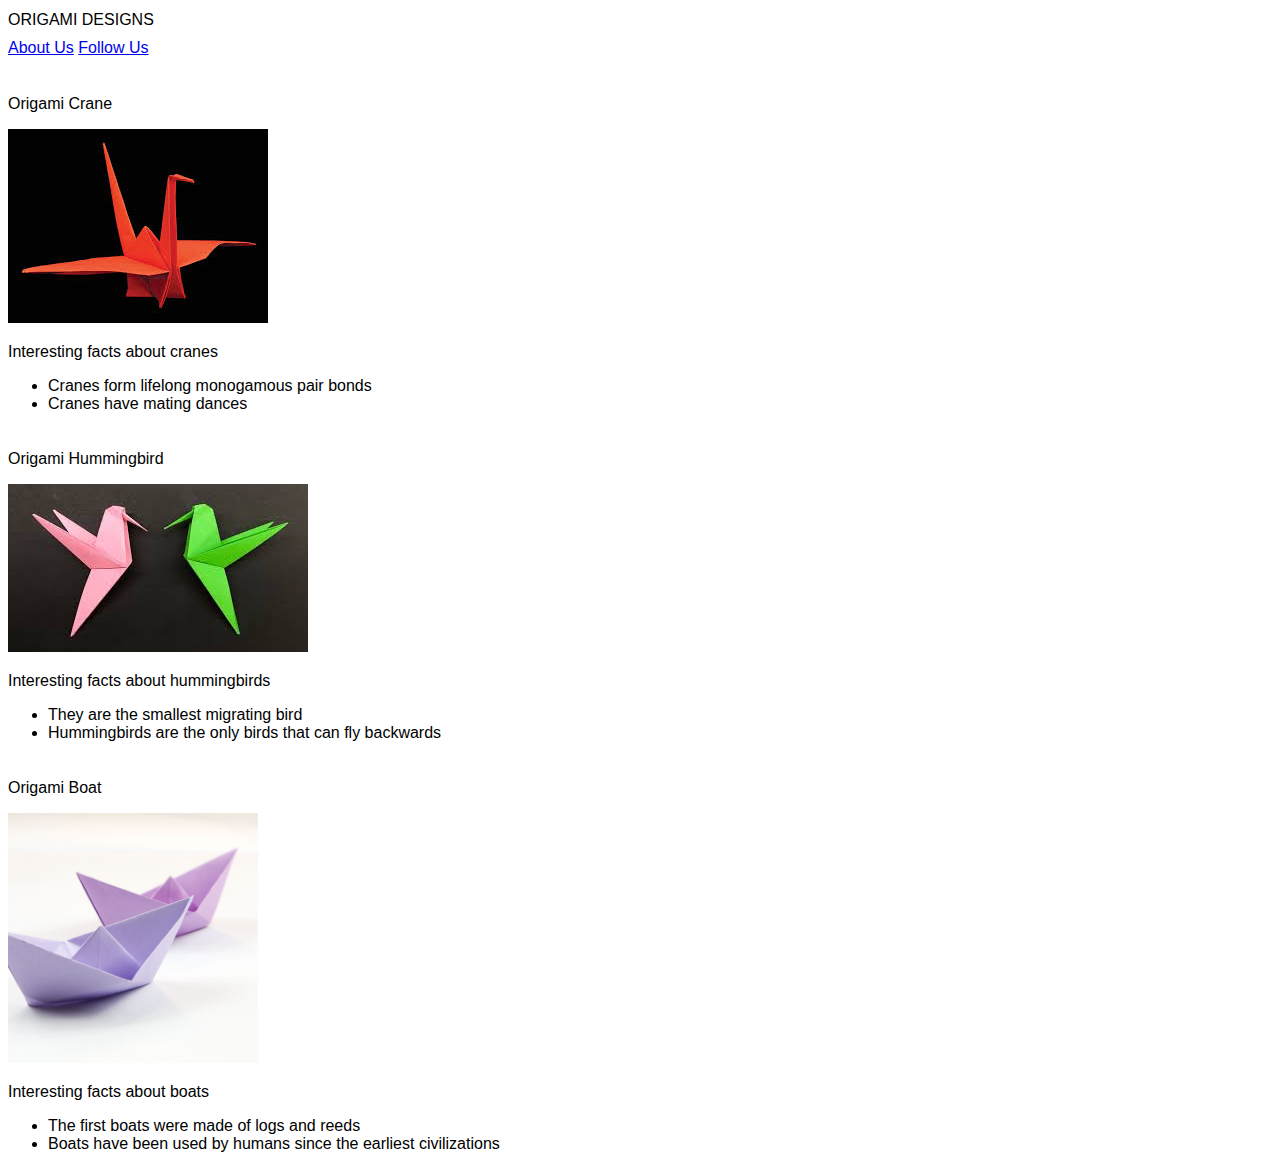
==== index.html @ ae812e93 "Add files via upload" ====
<!DOCTYPE HTML>
    <html>
        <head>
            <title> ORIGAMI DESIGNS</title>
        </head>
        <style>
            * {
                font:status-bar
            }
        </style>
        <body>
            <h1>ORIGAMI DESIGNS</h1>
            <a href = "aboutUs.html"> About Us</a>
            <a href = "followUs.html"> Follow Us</a>
            <h6>
            </h6>
            <p><i>Origami Crane</i></p>
            <a target=”_blank” href = "https://youtu.be/KfnyopxdJXQ"><img src = "Origami1.jpeg"></a>
            <p>Interesting facts about cranes</p>
            <ul>
                <li> Cranes form lifelong monogamous pair bonds</li>
                <li>Cranes have mating dances</li>
            </ul>
            <h6>
            </h6>
            <p><i>Origami Hummingbird</i></p>
            <a target=”_blank” href = "https://youtu.be/981t1yRjGFc"><img src = "Origami2.jpeg"></a>
            <p>Interesting facts about hummingbirds</p>
            <ul>
                <li>They are the smallest migrating bird</li>
                <li>Hummingbirds are the only birds that can fly backwards</li>
            </ul>
            <h6>
            </h6>
            <p><i>Origami Boat</i></p>
            <a target=”_blank” href = "https://youtu.be/gn2iLmwvZPk"><img src = "Origami3.jpg",width =250, height = 250></a>
            <p>Interesting facts about boats</p>
            <ul>
                <li>The first boats were made of logs and reeds</li>
                <li>Boats have been used by humans since the earliest civilizations</li>
            </ul>
        </body>
    </html>
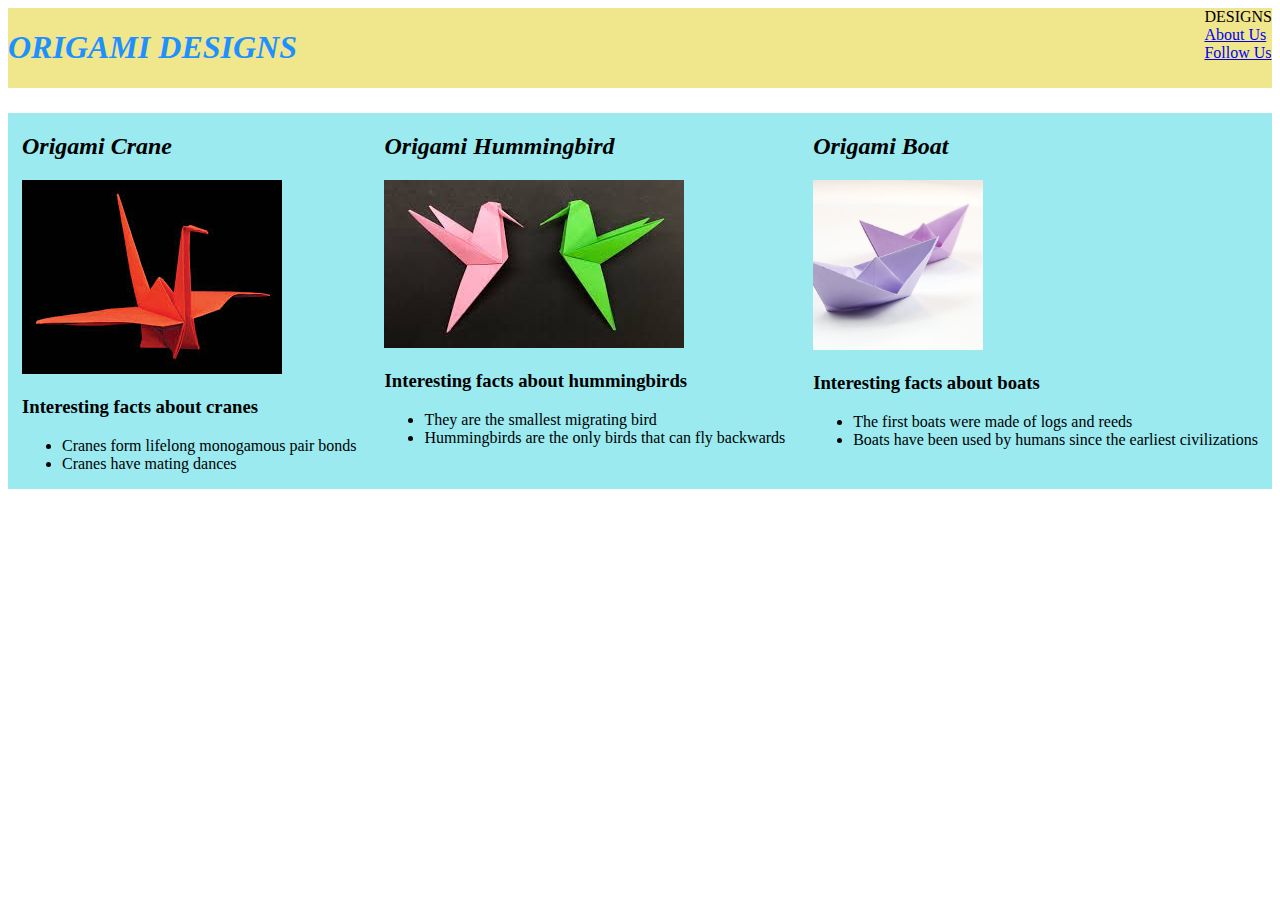
==== commit cea00d1d: "Add files via upload" ====
--- a/index.html
+++ b/index.html
@@ -2,42 +2,59 @@
     <html>
         <head>
             <title> ORIGAMI DESIGNS</title>
+            <link rel="stylesheet"
+                 type="text/css"
+                 href="style.css"/>
         </head>
         <style>
             * {
-                font:status-bar
+                font:oblique
+                
             }
         </style>
         <body>
-            <h1>ORIGAMI DESIGNS</h1>
-            <a href = "aboutUs.html"> About Us</a>
-            <a href = "followUs.html"> Follow Us</a>
+            <div class="header">
+                <h1><b><i>ORIGAMI DESIGNS</i></b></h1>
+                <div class="menu">
+                <div>DESIGNS</div>
+                <div><a href = "aboutUs.html"> About Us</a></div>
+                <div><a href = "followUs.html"> Follow Us</a></div>
+                </div>
+            </div>
             <h6>
             </h6>
-            <p><i>Origami Crane</i></p>
-            <a target=”_blank” href = "https://youtu.be/KfnyopxdJXQ"><img src = "Origami1.jpeg"></a>
-            <p>Interesting facts about cranes</p>
-            <ul>
-                <li> Cranes form lifelong monogamous pair bonds</li>
-                <li>Cranes have mating dances</li>
-            </ul>
-            <h6>
-            </h6>
-            <p><i>Origami Hummingbird</i></p>
-            <a target=”_blank” href = "https://youtu.be/981t1yRjGFc"><img src = "Origami2.jpeg"></a>
-            <p>Interesting facts about hummingbirds</p>
-            <ul>
-                <li>They are the smallest migrating bird</li>
-                <li>Hummingbirds are the only birds that can fly backwards</li>
-            </ul>
-            <h6>
-            </h6>
-            <p><i>Origami Boat</i></p>
-            <a target=”_blank” href = "https://youtu.be/gn2iLmwvZPk"><img src = "Origami3.jpg",width =250, height = 250></a>
-            <p>Interesting facts about boats</p>
-            <ul>
-                <li>The first boats were made of logs and reeds</li>
-                <li>Boats have been used by humans since the earliest civilizations</li>
-            </ul>
+            <div class="grid">
+                <div class="Origami">
+                    <h2><i>Origami Crane</i></h2>
+                    <a target=”_blank” href = "https://youtu.be/KfnyopxdJXQ"><img src = "Origami1.jpeg"></a>
+                    <h3>Interesting facts about cranes</h3>
+                    <ul>
+                        <li>Cranes form lifelong monogamous pair bonds</li>
+                        <li>Cranes have mating dances</li>
+                    </ul>
+                </div>
+                <h6>
+                </h6>
+                <div class="Origami">
+                    <h2><i>Origami Hummingbird</i></h2>
+                    <a target="_blank" href = "https://youtu.be/981t1yRjGFc"><img src = "Origami2.jpeg"></a>
+                    <h3>Interesting facts about hummingbirds</h3>
+                    <ul>
+                        <li>They are the smallest migrating bird</li>
+                        <li>Hummingbirds are the only birds that can fly backwards</li>
+                    </ul>
+                </div>
+                <h6>
+                </h6>
+                <div class="Origami">
+                    <h2><i>Origami Boat</i></h2>
+                    <a target=”_blank” href = "https://youtu.be/gn2iLmwvZPk"><img src = "Origami3.jpg",width =250, height = 170></a>
+                    <h3>Interesting facts about boats</h3>
+                    <ul>
+                        <li>The first boats were made of logs and reeds</li>
+                        <li>Boats have been used by humans since the earliest civilizations</li>
+                    </ul>
+                </div>
+            </div>
         </body>
     </html>--- a/style.css
+++ b/style.css
@@ -0,0 +1,20 @@
+
+  h1 {
+    color: dodgerblue;
+  }
+
+  * {
+    border:white;
+  }
+
+  .header{
+      background-color:khaki ;
+      display: flex;
+      justify-content:  space-between;
+  }
+  .grid{
+      background-color: rgb(154, 234, 240);
+      display: flex;
+      flex-wrap: wrap;
+      justify-content: space-evenly;
+  }
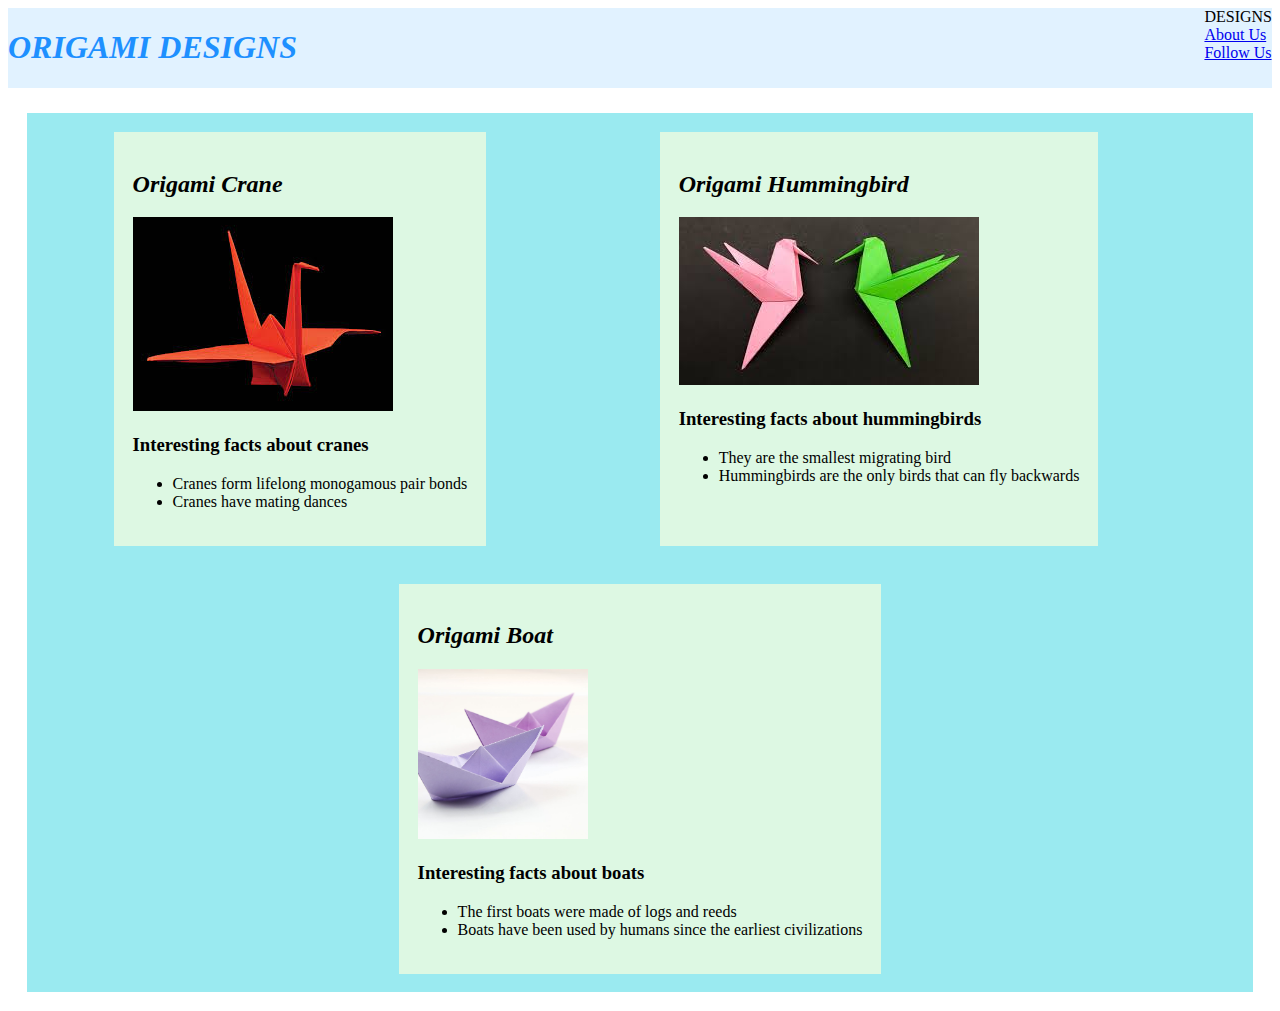
==== commit 579004dd: "Add files via upload" ====
--- a/index.html
+++ b/index.html
@@ -16,9 +16,9 @@
             <div class="header">
                 <h1><b><i>ORIGAMI DESIGNS</i></b></h1>
                 <div class="menu">
-                <div>DESIGNS</div>
-                <div><a href = "aboutUs.html"> About Us</a></div>
-                <div><a href = "followUs.html"> Follow Us</a></div>
+                    <div>DESIGNS</div>
+                    <div><a href = "aboutUs.html"> About Us</a></div>
+                    <div><a href = "followUs.html"> Follow Us</a></div>
                 </div>
             </div>
             <h6>
--- a/style.css
+++ b/style.css
@@ -6,9 +6,14 @@
   * {
     border:white;
   }
-
+  .site-description{
+    display: flex;
+    flex-direction: column;
+    justify-content: first baseline;
+    padding-left: 1cm;
+  }
   .header{
-      background-color:khaki ;
+      background-color:#e1f2ff;
       display: flex;
       justify-content:  space-between;
   }
@@ -17,4 +22,18 @@
       display: flex;
       flex-wrap: wrap;
       justify-content: space-evenly;
+      margin: 0.5cm;
   }
+  .Origami{
+    margin:0.5cm;
+    padding:0.5cm;
+    background-color:#ffda  
+
+  }
+  .body{
+    margin:0px
+  }
+  .menu{
+    border-radius: 2cm;
+    border:red;
+  }
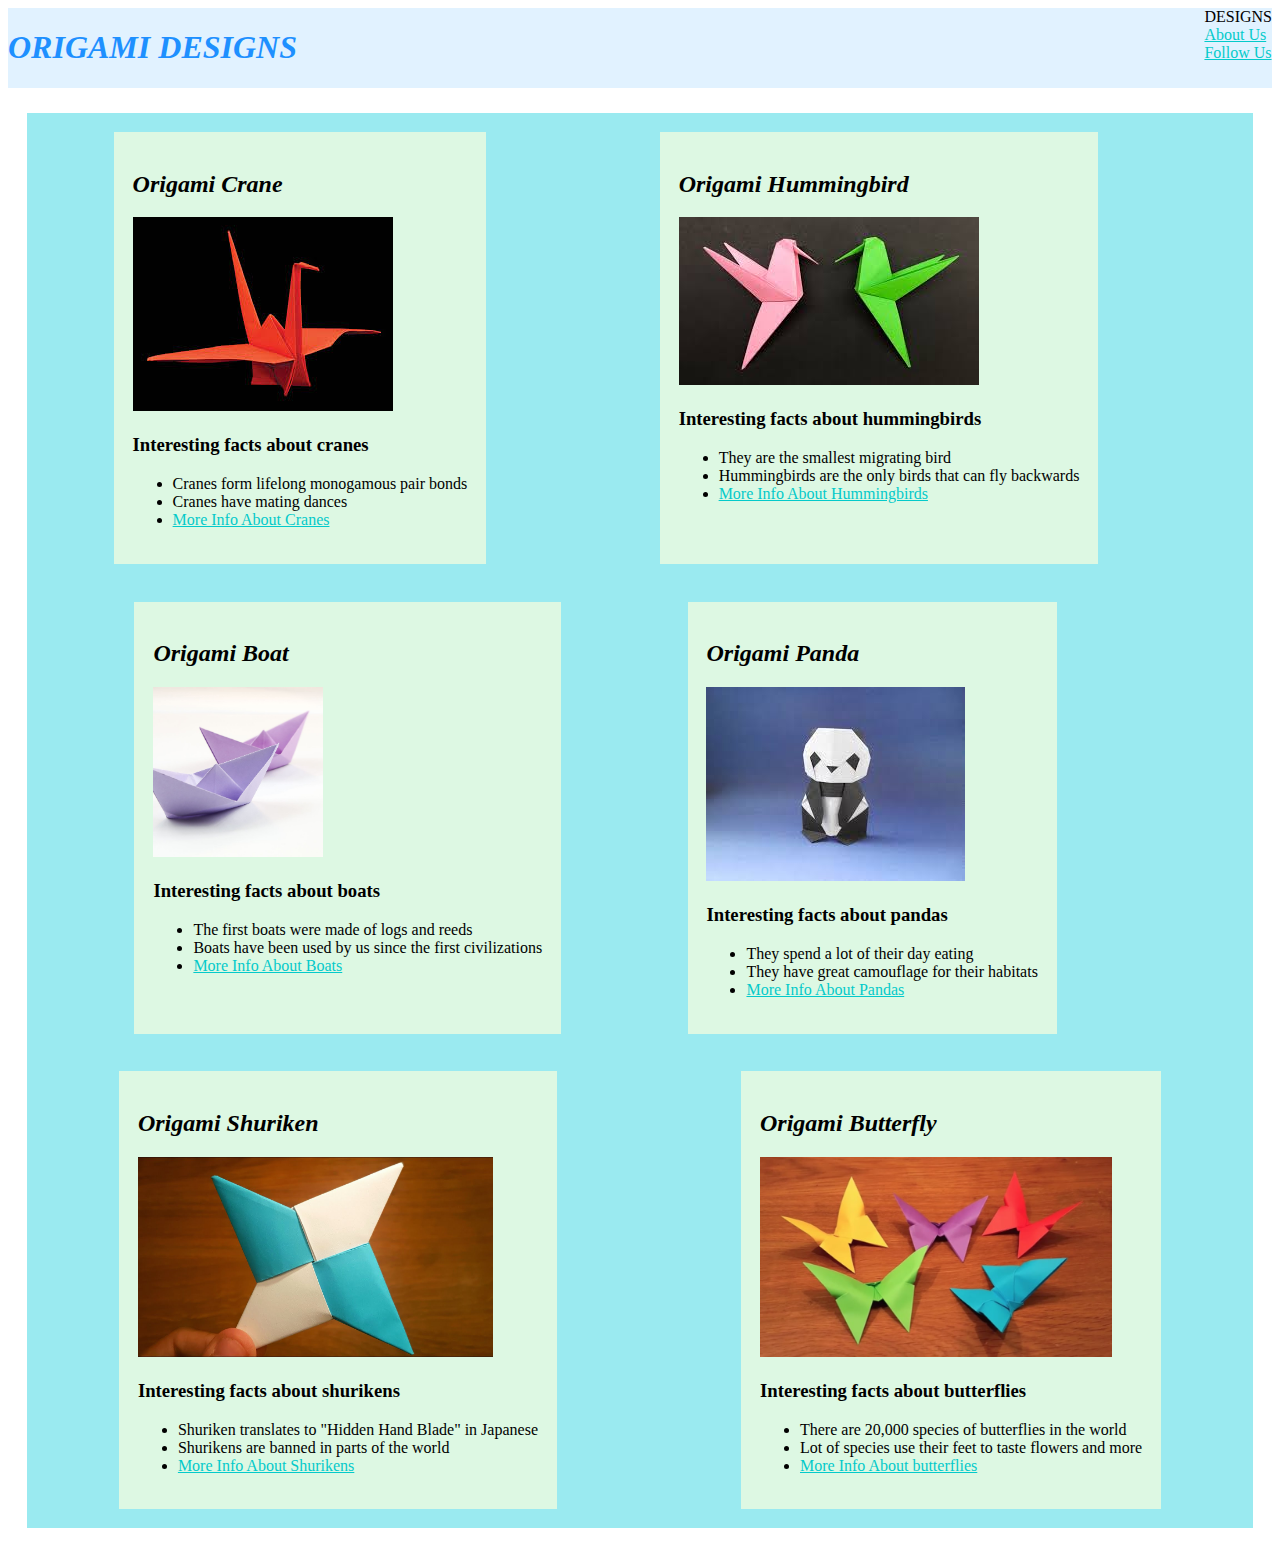
==== commit e32a59a3: "Add files via upload" ====
--- a/index.html
+++ b/index.html
@@ -31,6 +31,7 @@
                     <ul>
                         <li>Cranes form lifelong monogamous pair bonds</li>
                         <li>Cranes have mating dances</li>
+                        <li><a target="_blank" href="https://en.wikipedia.org/wiki/Crane_(bird)"> More Info About Cranes</a></li>
                     </ul>
                 </div>
                 <h6>
@@ -42,6 +43,7 @@
                     <ul>
                         <li>They are the smallest migrating bird</li>
                         <li>Hummingbirds are the only birds that can fly backwards</li>
+                        <li><a target="_blank" href="https://en.wikipedia.org/wiki/Hummingbird"> More Info About Hummingbirds</a></li>
                     </ul>
                 </div>
                 <h6>
@@ -52,7 +54,42 @@
                     <h3>Interesting facts about boats</h3>
                     <ul>
                         <li>The first boats were made of logs and reeds</li>
-                        <li>Boats have been used by humans since the earliest civilizations</li>
+                        <li>Boats have been used by us since the first civilizations</li>
+                        <li><a target="_blank" href="https://en.wikipedia.org/wiki/Boat"> More Info About Boats</a></li>
+                    </ul>
+                </div>
+                <div class="Origami">
+                    <h2><i>Origami Panda</i></h2>
+                    <a target=”_blank” href = "https://youtu.be/0nTzbr6D7Pw"><img src = "Origami4.jpeg"></a>
+                    <h3>Interesting facts about pandas</h3>
+                    <ul>
+                        <li>They spend a lot of their day eating</li>
+                        <li>They have great camouflage for their habitats</li>
+                        <li><a target="_blank" href="https://en.wikipedia.org/wiki/Giant_panda"> More Info About Pandas</a></li>
+                    </ul>
+                </div>
+                <h6>
+                </h6>
+                <div class="Origami">
+                    <h2><i>Origami Shuriken</i></h2>
+                    <a target="_blank" href = "https://youtu.be/RshX97WMWDw"><img src = "Origami5.jpg",width =300 , height =200 ></a>
+                    <h3>Interesting facts about shurikens</h3>
+                    <ul>
+                        <li>Shuriken translates to "Hidden Hand Blade" in Japanese </li>
+                        <li>Shurikens are banned in parts of the world</li>
+                        <li><a target="_blank" href="https://en.wikipedia.org/wiki/Shuriken"> More Info About Shurikens</a></li>
+                    </ul>
+                </div>
+                <h6>
+                </h6>
+                <div class="Origami">
+                    <h2><i>Origami Butterfly</i></h2>
+                    <a target=”_blank” href = "https://youtu.be/gn2iLmwvZPk"><img src = "Origami6.jpg" ,width =400 , height =200 ></a>
+                    <h3>Interesting facts about butterflies</h3>
+                    <ul>
+                        <li>There are 20,000 species of butterflies in the world</li>
+                        <li>Lot of species use their feet to taste flowers and more</li>
+                        <li><a target="_blank" href="https://en.wikipedia.org/wiki/Boat"> More Info About butterflies</a></li>
                     </ul>
                 </div>
             </div>
--- a/style.css
+++ b/style.css
@@ -33,7 +33,25 @@
   .body{
     margin:0px
   }
+  .Origami:any-link{
+    text-decoration: dotted
+  }
   .menu{
     border-radius: 2cm;
     border:red;
   }
+  a:link{
+    color: rgb(4, 202, 202);
+  }
+  a:visited{
+    color: darkcyan;
+  }
+  .Origami:hover{
+    transform: scale(1.2);
+  }
+  img{
+    position: relative;
+  }
+  p{
+    position: absolute;
+  }